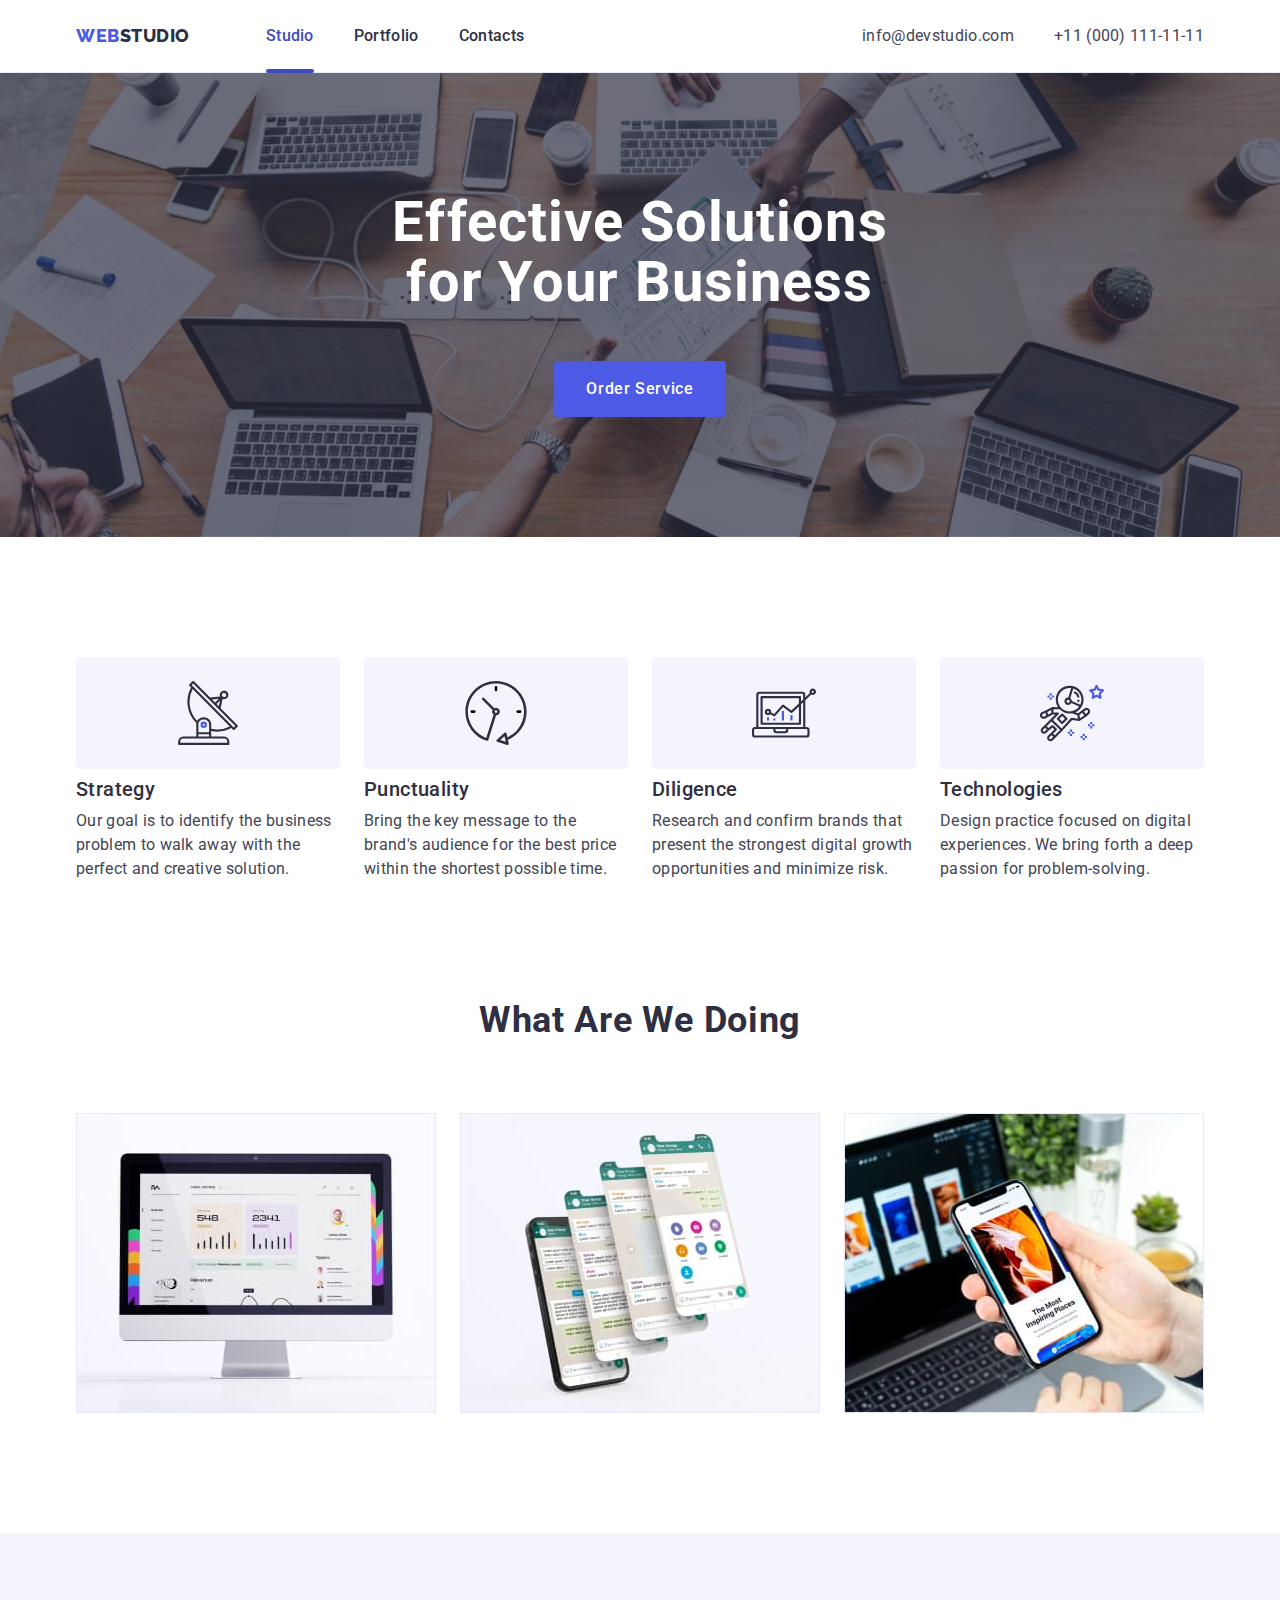
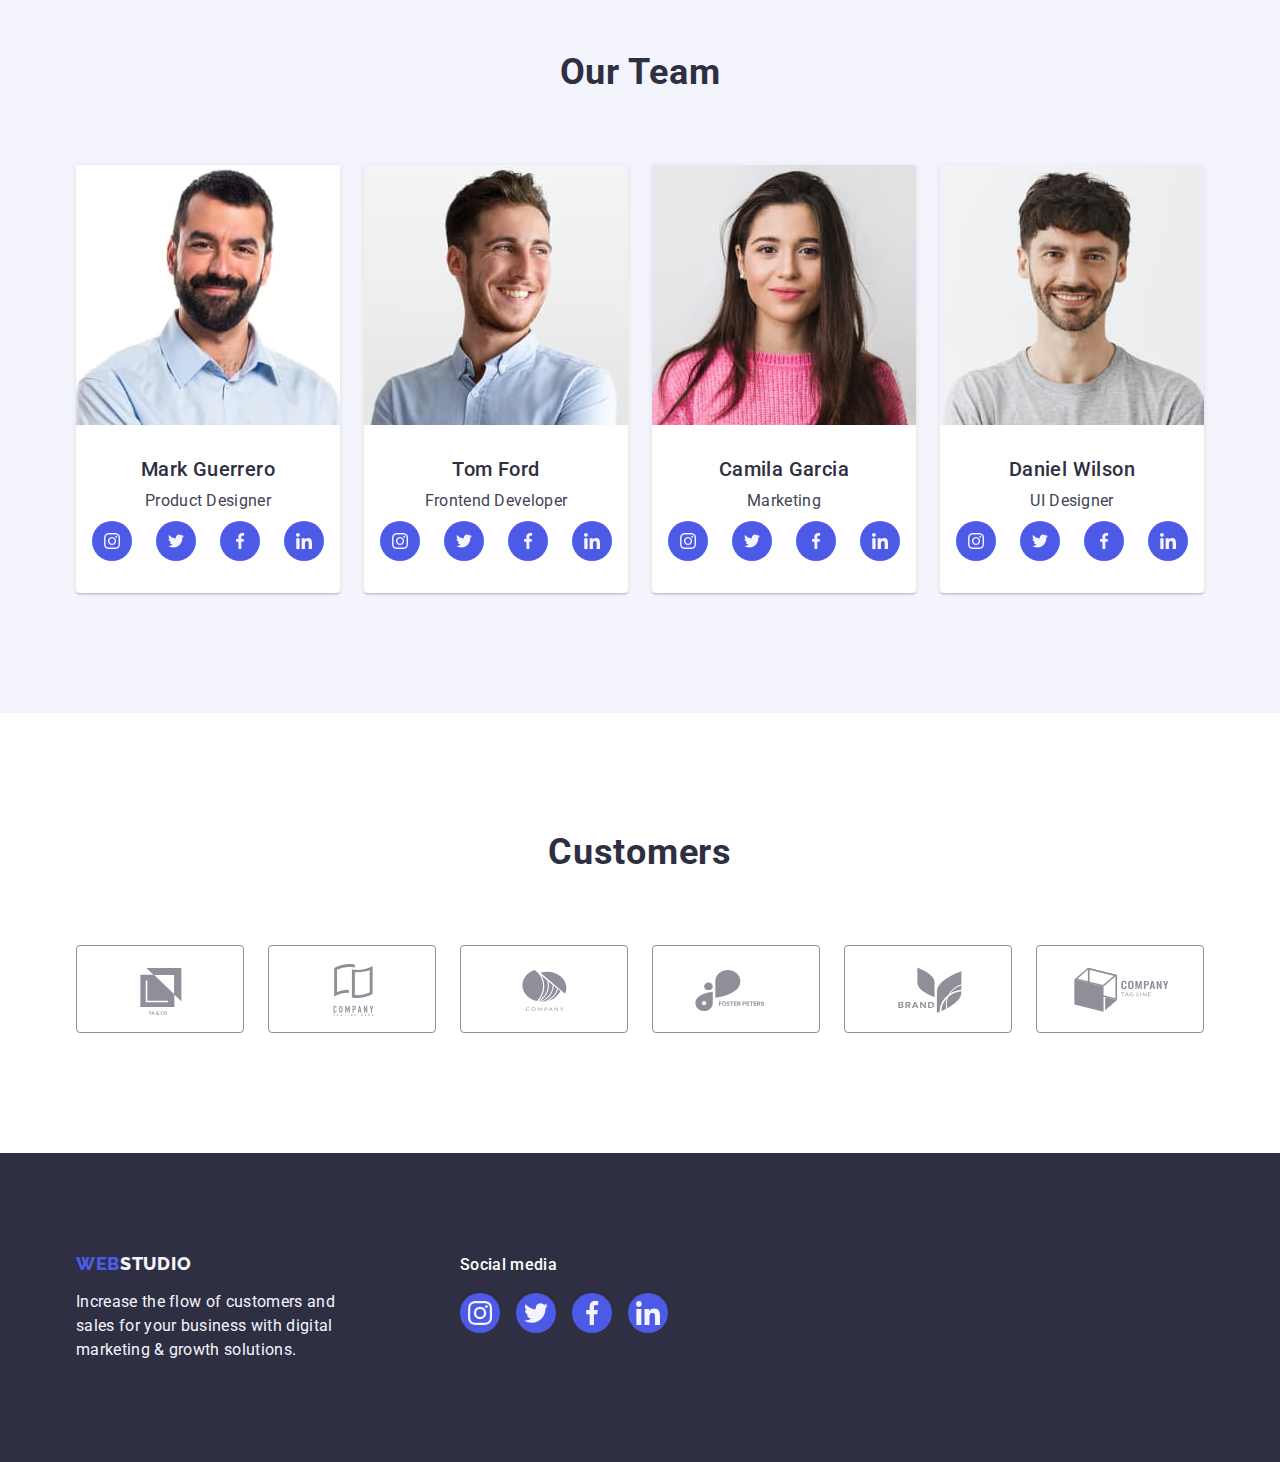
==== index.html @ ee344718 "added start files" ====
<!DOCTYPE html>
<html lang="en">
  <head>
    <meta charset="UTF-8" />
    <meta http-equiv="X-UA-Compatible" content="IE=edge" />
    <meta name="viewport" content="width=device-width, initial-scale=1.0" />
    <link rel="preconnect" href="https://fonts.googleapis.com" />
    <link rel="preconnect" href="https://fonts.gstatic.com" crossorigin />
    <link
      href="https://fonts.googleapis.com/css2?family=Raleway:wght@800&family=Roboto:wght@400;500;700;900&display=swap"
      rel="stylesheet"
    />
    <link
      href="https://cdnjs.cloudflare.com/ajax/libs/modern-normalize/2.0.0/modern-normalize.min.css"
      rel="stylesheet"
    />
    <link rel="stylesheet" href="./css/styles.css" />
    <title>Webstudio</title>
  </head>
  <body>
    <header class="header">
      <div class="container container-header">
        <nav class="navigation">
          <a
            href="./index.html"
            rel="noreferrer noopener nofollow"
            class="logo link"
            >Web<span class="logo-accent">Studio</span></a
          >
          <ul class="navigation-list list">
            <li>
              <a
                class="navigation-link link current"
                href="./index.html"
                target="_blank"
                rel="noreferrer noopener nofollow"
                >Studio</a
              >
            </li>
            <li>
              <a
                class="navigation-link link"
                href="./portfolio.html"
                target="_blank"
                rel="noreferrer noopener nofollow"
                >Portfolio</a
              >
            </li>
            <li>
              <a
                class="navigation-link link"
                href=""
                target="_blank"
                rel="noreferrer noopener nofollow"
                >Contacts</a
              >
            </li>
          </ul>
        </nav>
        <address class="contacts">
          <ul class="contact-list list">
            <li class="contact-item">
              <a class="link" href="mailto:info@devstudio.com"
                >info@devstudio.com</a
              >
            </li>
            <li class="contact-item">
              <a class="link" href="tel:+110001111111">+11 (000) 111-11-11</a>
            </li>
          </ul>
        </address>
      </div>
    </header>
    <main>
      <section class="hero section">
        <div class="container container-hero">
          <h1 class="hero-title">Effective Solutions for Your Business</h1>
          <button class="hero-button" type="button" data-modal-open>
            Order service
          </button>
        </div>
      </section>
      <section class="benefits section">
        <div class="container">
          <h2 class="visually-hidden">Our Benefits</h2>
          <ul class="section-list list">
            <li class="benefits-card">
              <div class="icon-wrapper">
                <svg class="benefits-icon" width="64" height="64">
                  <use href="./images/icons.svg#icon-antenna"></use>
                </svg>
              </div>
              <h3 class="card-title">Strategy</h3>
              <p class="card-text">
                Our goal is to identify the business problem to walk away with
                the perfect and creative solution.
              </p>
            </li>
            <li class="benefits-card">
              <div class="icon-wrapper">
                <svg class="benefits-icon" width="64" height="64">
                  <use href="./images/icons.svg#icon-clock"></use>
                </svg>
              </div>
              <h3 class="card-title">Punctuality</h3>
              <p class="card-text">
                Bring the key message to the brand's audience for the best price
                within the shortest possible time.
              </p>
            </li>
            <li class="benefits-card">
              <div class="icon-wrapper">
                <svg class="benefits-icon" width="64" height="64">
                  <use href="./images/icons.svg#icon-diagram"></use>
                </svg>
              </div>
              <h3 class="card-title">Diligence</h3>
              <p class="card-text">
                Research and confirm brands that present the strongest digital
                growth opportunities and minimize risk.
              </p>
            </li>
            <li class="benefits-card">
              <div class="icon-wrapper">
                <svg class="benefits-icon" width="64" height="64">
                  <use href="./images/icons.svg#icon-astronaut"></use>
                </svg>
              </div>
              <h3 class="card-title">Technologies</h3>
              <p class="card-text">
                Design practice focused on digital experiences. We bring forth a
                deep passion for problem-solving.
              </p>
            </li>
          </ul>
        </div>
      </section>
      <section class="service section">
        <div class="container">
          <h2 class="section-title">What are we doing</h2>
          <ul class="section-list">
            <li class="list-item">
              <img
                src="./images/desktop.jpg"
                alt="white computer display"
                width="360"
              />
            </li>
            <li class="list-item">
              <img src="./images/mobile.jpg" alt="mobile screens" width="360" />
            </li>
            <li class="list-item">
              <img
                src="./images/phone.jpg"
                alt="mobile and laptop screens"
                width="360"
              />
            </li>
          </ul>
        </div>
      </section>
      <section class="team section">
        <div class="container">
          <h2 class="section-title">Our Team</h2>
          <ul class="section-list list">
            <li class="team-card">
              <img
                src="./images/team-1.jpg"
                alt="smiling dark-haired man with a beard (photo)"
                width="264"
              />
              <div class="description-wrapper">
                <h3 class="card-title card-title-team">Mark Guerrero</h3>
                <p class="card-text">Product Designer</p>

                <ul class="social-link-list">
                  <li class="social-list-item">
                    <a class="social-link-item" href="#" aria-label="instagram">
                      <svg class="social-icon" width="16" height="16">
                        <use href="./images/icons.svg#icon-instagram"></use>
                      </svg>
                    </a>
                  </li>
                  <li class="social-list-item">
                    <a class="social-link-item" href="#" aria-label="twitter">
                      <svg class="social-icon" width="16" height="16">
                        <use href="./images/icons.svg#icon-twitter"></use>
                      </svg>
                    </a>
                  </li>
                  <li class="social-list-item">
                    <a class="social-link-item" href="#" aria-label="facebook">
                      <svg class="social-icon" width="16" height="16">
                        <use href="./images/icons.svg#icon-facebook"></use>
                      </svg>
                    </a>
                  </li>
                  <li class="social-list-item">
                    <a class="social-link-item" href="#" aria-label="linkedin">
                      <svg class="social-icon" width="16" height="16">
                        <use href="./images/icons.svg#icon-linkedin"></use>
                      </svg>
                    </a>
                  </li>
                </ul>
              </div>
            </li>
            <li class="team-card">
              <img
                src="./images/team-2.jpg"
                alt="smiling fair-haired young man with a beard (photo)"
                width="264"
              />
              <div class="description-wrapper">
                <h3 class="card-title card-title-team">Tom Ford</h3>
                <p class="card-text">Frontend Developer</p>

                <ul class="social-link-list">
                  <li class="social-list-item">
                    <a class="social-link-item" href="#" aria-label="instagram">
                      <svg class="social-icon" width="16" height="16">
                        <use href="./images/icons.svg#icon-instagram"></use>
                      </svg>
                    </a>
                  </li>
                  <li class="social-list-item">
                    <a class="social-link-item" href="#" aria-label="twitter">
                      <svg class="social-icon" width="16" height="16">
                        <use href="./images/icons.svg#icon-twitter"></use>
                      </svg>
                    </a>
                  </li>
                  <li class="social-list-item">
                    <a class="social-link-item" href="#" aria-label="facebook">
                      <svg class="social-icon" width="16" height="16">
                        <use href="./images/icons.svg#icon-facebook"></use>
                      </svg>
                    </a>
                  </li>
                  <li class="social-list-item">
                    <a class="social-link-item" href="#" aria-label="linkedin">
                      <svg class="social-icon" width="16" height="16">
                        <use href="./images/icons.svg#icon-linkedin"></use>
                      </svg>
                    </a>
                  </li>
                </ul>
              </div>
            </li>
            <li class="team-card">
              <img
                src="./images/team-3.jpg"
                alt="dark-haired young girl (photo)"
                width="264"
              />
              <div class="description-wrapper">
                <h3 class="card-title card-title-team">Camila Garcia</h3>
                <p class="card-text">Marketing</p>

                <ul class="social-link-list">
                  <li class="social-list-item">
                    <a class="social-link-item" href="#" aria-label="instagram">
                      <svg class="social-icon" width="16" height="16">
                        <use href="./images/icons.svg#icon-instagram"></use>
                      </svg>
                    </a>
                  </li>
                  <li class="social-list-item">
                    <a class="social-link-item" href="#" aria-label="twitter">
                      <svg class="social-icon" width="16" height="16">
                        <use href="./images/icons.svg#icon-twitter"></use>
                      </svg>
                    </a>
                  </li>
                  <li class="social-list-item">
                    <a class="social-link-item" href="#" aria-label="facebook">
                      <svg class="social-icon" width="16" height="16">
                        <use href="./images/icons.svg#icon-facebook"></use>
                      </svg>
                    </a>
                  </li>
                  <li class="social-list-item">
                    <a class="social-link-item" href="#" aria-label="linkedin">
                      <svg class="social-icon" width="16" height="16">
                        <use href="./images/icons.svg#icon-linkedin"></use>
                      </svg>
                    </a>
                  </li>
                </ul>
              </div>
            </li>
            <li class="team-card">
              <img
                src="./images/team-4.jpg"
                alt="smiling dark-haired man with a beard (photo)"
                width="264"
              />
              <div class="description-wrapper">
                <h3 class="card-title card-title-team">Daniel Wilson</h3>
                <p class="card-text">UI Designer</p>

                <ul class="social-link-list">
                  <li class="social-list-item">
                    <a class="social-link-item" href="#" aria-label="instagram">
                      <svg class="social-icon" width="16" height="16">
                        <use href="./images/icons.svg#icon-instagram"></use>
                      </svg>
                    </a>
                  </li>
                  <li class="social-list-item">
                    <a class="social-link-item" href="#" aria-label="twitter">
                      <svg class="social-icon" width="16" height="16">
                        <use href="./images/icons.svg#icon-twitter"></use>
                      </svg>
                    </a>
                  </li>
                  <li class="social-list-item">
                    <a class="social-link-item" href="#" aria-label="facebook">
                      <svg class="social-icon" width="16" height="16">
                        <use href="./images/icons.svg#icon-facebook"></use>
                      </svg>
                    </a>
                  </li>
                  <li class="social-list-item">
                    <a class="social-link-item" href="#" aria-label="linkedin">
                      <svg class="social-icon" width="16" height="16">
                        <use href="./images/icons.svg#icon-linkedin"></use>
                      </svg>
                    </a>
                  </li>
                </ul>
              </div>
            </li>
          </ul>
        </div>
      </section>
      <section class="clients section">
        <div class="container">
          <h2 class="section-title">Customers</h2>
          <ul class="section-list">
            <li class="client-list-item">
              <a class="client-link-item" href="#" aria-label="">
                <svg class="client-icon" width="104" height="56">
                  <use href="./images/icons.svg#icon-client-1"></use>
                </svg>
              </a>
            </li>
            <li class="client-list-item">
              <a class="client-link-item" href="#" aria-label="">
                <svg class="client-icon" width="104" height="56">
                  <use href="./images/icons.svg#icon-client-2"></use>
                </svg>
              </a>
            </li>
            <li class="client-list-item">
              <a class="client-link-item" href="#" aria-label="">
                <svg class="client-icon" width="104" height="56">
                  <use href="./images/icons.svg#icon-client-3"></use>
                </svg>
              </a>
            </li>
            <li class="client-list-item">
              <a class="client-link-item" href="#" aria-label="">
                <svg class="client-icon" width="104" height="56">
                  <use href="./images/icons.svg#icon-client-4"></use>
                </svg>
              </a>
            </li>
            <li class="client-list-item">
              <a class="client-link-item" href="#" aria-label="">
                <svg class="client-icon" width="104" height="56">
                  <use href="./images/icons.svg#icon-client-5"></use>
                </svg>
              </a>
            </li>
            <li class="client-list-item">
              <a class="client-link-item" href="#" aria-label="">
                <svg class="client-icon" width="104" height="56">
                  <use href="./images/icons.svg#icon-client-6"></use>
                </svg>
              </a>
            </li>
          </ul>
        </div>
      </section>
    </main>
    <footer class="footer">
      <div class="container container-footer">
        <div class="content-wrapper">
          <a
            href="./index.html"
            rel="noreferrer noopener nofollow"
            class="logo-footer link"
            >Web<span class="logo-invert">Studio</span></a
          >
          <p class="footer-text">
            Increase the flow of customers and sales for your business with
            digital marketing & growth solutions.
          </p>
        </div>
        <div class="socials-wrapper">
          <p class="socials-title">Social media</p>
          <ul class="social-link-list social-list-footer">
            <li class="social-list-item">
              <a class="social-link-item" href="#" aria-label="instagram">
                <svg class="social-icon" width="24" height="24">
                  <use href="./images/icons.svg#icon-instagram"></use>
                </svg>
              </a>
            </li>
            <li class="social-list-item">
              <a class="social-link-item" href="#" aria-label="twitter">
                <svg class="social-icon" width="24" height="24">
                  <use href="./images/icons.svg#icon-twitter"></use>
                </svg>
              </a>
            </li>
            <li class="social-list-item">
              <a class="social-link-item" href="#" aria-label="facebook">
                <svg class="social-icon" width="24" height="24">
                  <use href="./images/icons.svg#icon-facebook"></use>
                </svg>
              </a>
            </li>
            <li class="social-list-item">
              <a class="social-link-item" href="#" aria-label="linkedin">
                <svg class="social-icon" width="24" height="24">
                  <use href="./images/icons.svg#icon-linkedin"></use>
                </svg>
              </a>
            </li>
          </ul>
        </div>
      </div>
    </footer>
    <div class="backdrop is-hidden" data-modal>
      <div class="modal">
        <button class="modal-button" type="button" data-modal-close>
          <svg class="modal-button-icon" width="8" height="8">
            <use href="./images/icons.svg#icon-close"></use>
          </svg>
        </button>
      </div>
    </div>
    <script src="./js/modal.js"></script>
  </body>
</html>
---- css/styles.css ----
:root {
  --primary-brand: #4d5ae5;
  --hover-brand: #404bbf;
  --dark: #2e2f42;
  --semi-dark: #434455;
  --light: #f4f4fd;
  --main-light: #ffffff;
  --accent: #e7e9fc;
  --font-primary: "Roboto", sans-serif;
  --font-logo: "Raleway", sans-serif;
  --text-regular: 400;
  --text-medium: 500;
  --text-bold: 700;
  --text-extrabold: 800;
  --text-black: 900;
  --title: 56px;
  --subtitle: 36px;
  --subsection-title: 20px;
  --text: 16px;
  --logo: 18px;
  /* --medium-text: 14px;
  --small-text: 12px; */
}
body {
  background-color: var(--main-light);
  color: var(--semi-dark);
  font-family: var(--font-primary);
  font-weight: var(--text-regular);
  font-size: var(--text);
  letter-spacing: 0.03em;
  line-height: 1.5;
}
h1,
h2,
h3,
h4,
h5,
h6 {
  margin: 0;
  padding: 0;
}
p {
  margin: 0;
  padding: 0;
}
ul {
  margin: 0;
  padding: 0;
  list-style-type: none;
}
img {
  display: block;
}
a,
.link {
  text-decoration: none;
  color: var(--semi-dark);
}
.visually-hidden {
  position: absolute;
  width: 1px;
  height: 1px;
  margin: -1px;
  border: 0;
  padding: 0;
  white-space: nowrap;
  clip-path: inset(100%);
  clip: rect(0 0 0 0);
  overflow: hidden;
}
.list {
  list-style-type: none;
}
.container {
  max-width: 1158px;
  padding: 0 15px;
  margin: 0 auto;
}
.header {
  border-bottom: 1px solid var(--accent);
  box-shadow: 0px 1px 6px 0px rgba(46, 47, 66, 0.08),
    0px 1px 1px 0px rgba(46, 47, 66, 0.16),
    0px 2px 1px 0px rgba(46, 47, 66, 0.08);
}
.container-header {
  display: flex;
  justify-content: space-between;
  align-items: center;
}
.navigation {
  display: flex;
  align-items: center;
}
.logo {
  margin-right: 76px;
  color: var(--primary-brand);
  font-family: var(--font-logo);
  font-weight: var(--text-extrabold);
  font-size: var(--logo);
  letter-spacing: 0.03em;
  line-height: 1.17;
  text-transform: uppercase;
}
.logo-accent {
  color: var(--dark);
}
.navigation-list {
  display: flex;
  gap: 40px;
}
.navigation-link {
  display: block;
  padding: 24px 0;
  color: var(--dark);
  font-weight: var(--text-medium);
  letter-spacing: 0.02em;
  transition: color 250ms cubic-bezier(0.4, 0, 0.2, 1);
}
.navigation-link:hover,
.navigation-link:focus {
  color: var(--hover-brand);
}
.current {
  position: relative;
  color: var(--hover-brand);
}
.current::after {
  position: absolute;
  left: 0;
  bottom: -1px;
  content: "";
  width: 100%;
  height: 4px;
  border-radius: 2px;
  background-color: var(--hover-brand);
}
.contacts {
  font-style: normal;
}
.contact-list {
  display: flex;
  gap: 40px;
}
.contact-item > a {
  transition: color 250ms cubic-bezier(0.4, 0, 0.2, 1);
  letter-spacing: 0.02em;
}
.contact-item > a:hover,
.contact-item > a:focus {
  color: var(--hover-brand);
}
.hero {
  max-width: 1440px;
  padding: 188px 0;
  margin: 0 auto;
  background-color: var(--dark);
  background-image: linear-gradient(
      rgba(46, 47, 66, 0.7),
      rgba(46, 47, 66, 0.7)
    ),
    url(../images/hero.jpg);
  background-repeat: no-repeat;
  background-position: center;
  background-size: cover;
  color: var(--main-light);
}
.container-hero {
  text-align: center;
}
.hero-title {
  max-width: 496px;
  margin: 0 auto 48px;
  font-size: var(--title);
  line-height: 1.07;
  text-align: center;
  letter-spacing: 0.02em;
}
.hero-button {
  display: block;
  margin: 0 auto;
  min-width: 169px;
  padding: 16px 32px;
  background-color: var(--primary-brand);
  border: none;
  border-radius: 4px;
  color: var(--main-light);
  font-family: var(--font-primary);
  font-weight: var(--text-medium);
  font-size: var(--text);
  line-height: 1.5;
  letter-spacing: 0.04em;
  text-transform: capitalize;
  cursor: pointer;
  transition: background-color 250ms cubic-bezier(0.4, 0, 0.2, 1);
}
.hero-button:hover,
.hero-button:focus {
  background-color: var(--hover-brand);
}
.section {
  padding: 120px 0;
}
.section-list {
  display: flex;
  gap: 24px;
}
.benefits-card {
  flex-basis: calc((100% - 72px) / 4);
}
.icon-wrapper {
  display: flex;
  justify-content: center;
  align-items: center;
  height: 112px;
  background-color: var(--light);
  border-radius: 4px;
  margin-bottom: 8px;
}
.card-title {
  margin-bottom: 8px;
  color: var(--dark);
  font-weight: var(--text-medium);
  font-size: var(--subsection-title);
  line-height: 1.2;
  letter-spacing: 0.02em;
}
.card-text {
  letter-spacing: 0.02em;
}
.section-title {
  margin-bottom: 72px;
  color: var(--dark);
  font-size: var(--subtitle);
  line-height: 1.11;
  letter-spacing: 0.02em;
  text-align: center;
  text-transform: capitalize;
}
.service {
  padding: 0 0 120px 0;
}
.team {
  padding: 120px 0;
  background-color: var(--light);
}
.team-card {
  background-color: var(--main-light);
  box-shadow: 0px 2px 1px 0px rgba(46, 47, 66, 0.08),
    0px 1px 1px 0px rgba(46, 47, 66, 0.16),
    0px 1px 6px 0px rgba(46, 47, 66, 0.08);
  border-radius: 0px 0px 4px 4px;
}
.description-wrapper {
  display: flex;
  flex-direction: column;
  gap: 8px;
  padding: 32px 0;
  text-align: center;
}
.card-title-team {
  margin-bottom: 0;
}
.social-link-list {
  display: flex;
  justify-content: center;
  gap: 24px;
}
.social-link-item {
  display: flex;
  justify-content: center;
  align-items: center;
  width: 40px;
  height: 40px;
  border-radius: 50%;
  color: var(--light);
  background-color: var(--primary-brand);
  transition: background-color 250ms cubic-bezier(0.4, 0, 0.2, 1);
}
.social-link-item:hover,
.social-link-item:focus {
  background-color: var(--hover-brand);
}
.footer .social-link-item:hover,
footer .social-link-item:focus {
  background-color: #31d0aa;
}
.social-icon {
  fill: currentColor;
}
.client-link-item {
  display: flex;
  justify-content: center;
  align-items: center;
  width: 168px;
  height: 88px;
  border-radius: 4px;
  border: 1px solid #8e8f99;
  color: #8e8f99;
  transition: border-color 250ms cubic-bezier(0.4, 0, 0.2, 1),
    color 250ms cubic-bezier(0.4, 0, 0.2, 1);
}
.client-link-item:hover,
.client-link-item:focus {
  border-color: var(--hover-brand);
  color: var(--hover-brand);
}
.client-icon {
  fill: currentColor;
}
.footer {
  display: flex;
  padding: 100px 0;
  background-color: var(--dark);
  color: var(--main-light);
}
.container-footer {
  display: flex;
  align-items: baseline;
  width: 1158px;
}
.content-wrapper {
  margin-right: 120px;
}
.logo-footer {
  display: inline-block;
  margin-bottom: 16px;
  color: var(--primary-brand);
  font-family: var(--font-logo);
  font-weight: var(--text-extrabold);
  font-size: var(--logo);
  letter-spacing: 0.03em;
  line-height: 1.17;
  text-transform: uppercase;
}
.logo-invert {
  color: var(--light);
  font-family: var(--font-logo);
  font-size: var(--logo);
  letter-spacing: 0.05em;
  line-height: 1.17;
  text-transform: uppercase;
}
.footer-text {
  width: 264px;
  color: var(--light);
  letter-spacing: 0.02em;
}
.socials-title {
  margin-bottom: 16px;
  color: var(--main-light);
  font-weight: var(--text-medium);
  font-size: var(--text);
  line-height: 1.5;
  letter-spacing: 0.02em;
}
.social-list-footer {
  gap: 16px;
}
.portfolio {
  padding: 96px 0 120px;
}
.filter-list {
  justify-content: center;
  margin-bottom: 72px;
}
.filter-button {
  padding: 12px 24px;
  border: 1px solid var(--accent);
  border-radius: 4px;
  background-color: var(--light);
  color: var(--primary-brand);
  font-family: var(--font-primary);
  font-weight: var(--text-medium);
  font-size: var(--text);
  letter-spacing: 0.04em;
  line-height: 1.5;
  text-transform: capitalize;
  cursor: pointer;
  transition: color 250ms cubic-bezier(0.4, 0, 0.2, 1),
    background-color 250ms cubic-bezier(0.4, 0, 0.2, 1),
    border-color 250ms cubic-bezier(0.4, 0, 0.2, 1),
    box-shadow 250ms cubic-bezier(0.4, 0, 0.2, 1);
}
.filter-button:hover,
.filter-button:focus,
.filter-button:active {
  border: 1px solid transparent;
  background-color: var(--hover-brand);
  box-shadow: 0px 2px 2px 0px rgba(0, 0, 0, 0.12),
    0px 2px 1px 0px rgba(0, 0, 0, 0.08), 0px 3px 1px 0px rgba(0, 0, 0, 0.1);
  color: var(--main-light);
}
.gallery-list {
  flex-wrap: wrap;
  row-gap: 48px;
}
.image-wrapper {
  position: relative;
  overflow: hidden;
}
.portfolio-overlay {
  position: absolute;
  top: 0;
  left: 0;
  width: 100%;
  height: 100%;
  padding: 40px 32px;
  background-color: var(--primary-brand);
  color: var(--light);
  font-size: var(--text);
  line-height: 1.5;
  letter-spacing: 0.02em;
  transform: translateY(100%);
  transition: transform 250ms cubic-bezier(0.4, 0, 0.2, 1);
}
.description-wrapper-portfolio {
  padding: 32px 16px;
  text-align: start;
  border: 1px solid var(--accent);
  border-top: none;
}
.card-link {
  display: block;
  transition: box-shadow 250ms cubic-bezier(0.4, 0, 0.2, 1);
}
.card-link:hover,
.card-link:focus,
.card-link:active {
  box-shadow: 0px 2px 1px 0px rgba(46, 47, 66, 0.08),
    0px 1px 1px 0px rgba(46, 47, 66, 0.16),
    0px 1px 6px 0px rgba(46, 47, 66, 0.08);
}
.card-link:hover .portfolio-overlay {
  transform: translateY(0%);
}
.card-link:focus .portfolio-overlay {
  transform: translateY(0%);
}
.backdrop {
  position: fixed;
  top: 0;
  left: 0;
  width: 100%;
  height: 100%;
  background: rgba(46, 47, 66, 0.4);
  opacity: 1;
  transition: opacity 250ms cubic-bezier(0.4, 0, 0.2, 1),
    visibility 250ms cubic-bezier(0.4, 0, 0.2, 1);
}
.is-hidden {
  visibility: hidden;
  opacity: 0;
  pointer-events: none;
}
.backdrop.is-hidden .modal {
  transform: translate(-50%, -50%) scale(0.8);
}
.modal {
  position: absolute;
  top: 50%;
  left: 50%;
  transform: translate(-50%, -50%) scale(1);
  width: 408px;
  min-height: 584px;
  background-color: #fcfcfc;
  box-shadow: 0px 2px 1px 0px rgba(0, 0, 0, 0.2),
    0px 1px 3px 0px rgba(0, 0, 0, 0.12), 0px 1px 1px 0px rgba(0, 0, 0, 0.14);
  border-radius: 4px;
  transition: transform 250ms cubic-bezier(0.4, 0, 0.2, 1);
}
.modal-button {
  display: flex;
  justify-content: center;
  align-items: center;
  position: absolute;
  top: 24px;
  right: 24px;
  width: 24px;
  height: 24px;
  padding: 0;
  color: var(--dark);
  background-color: var(--accent);
  border: 1px solid rgba(0, 0, 0, 0.1);
  border-radius: 50%;
  cursor: pointer;
  transition: background-color 250ms cubic-bezier(0.4, 0, 0.2, 1),
    border 250ms cubic-bezier(0.4, 0, 0.2, 1);
}
.modal-button:hover,
.modal-button:focus {
  background-color: var(--hover-brand);
  border: none;
}
.modal-button:hover .modal-button-icon,
.modal-button:focus .modal-button-icon {
  fill: var(--main-light);
}
.modal-button-icon {
  width: 8px;
  height: 8px;
  fill: currentColor;
  transition: fill 250ms cubic-bezier(0.4, 0, 0.2, 1);
}
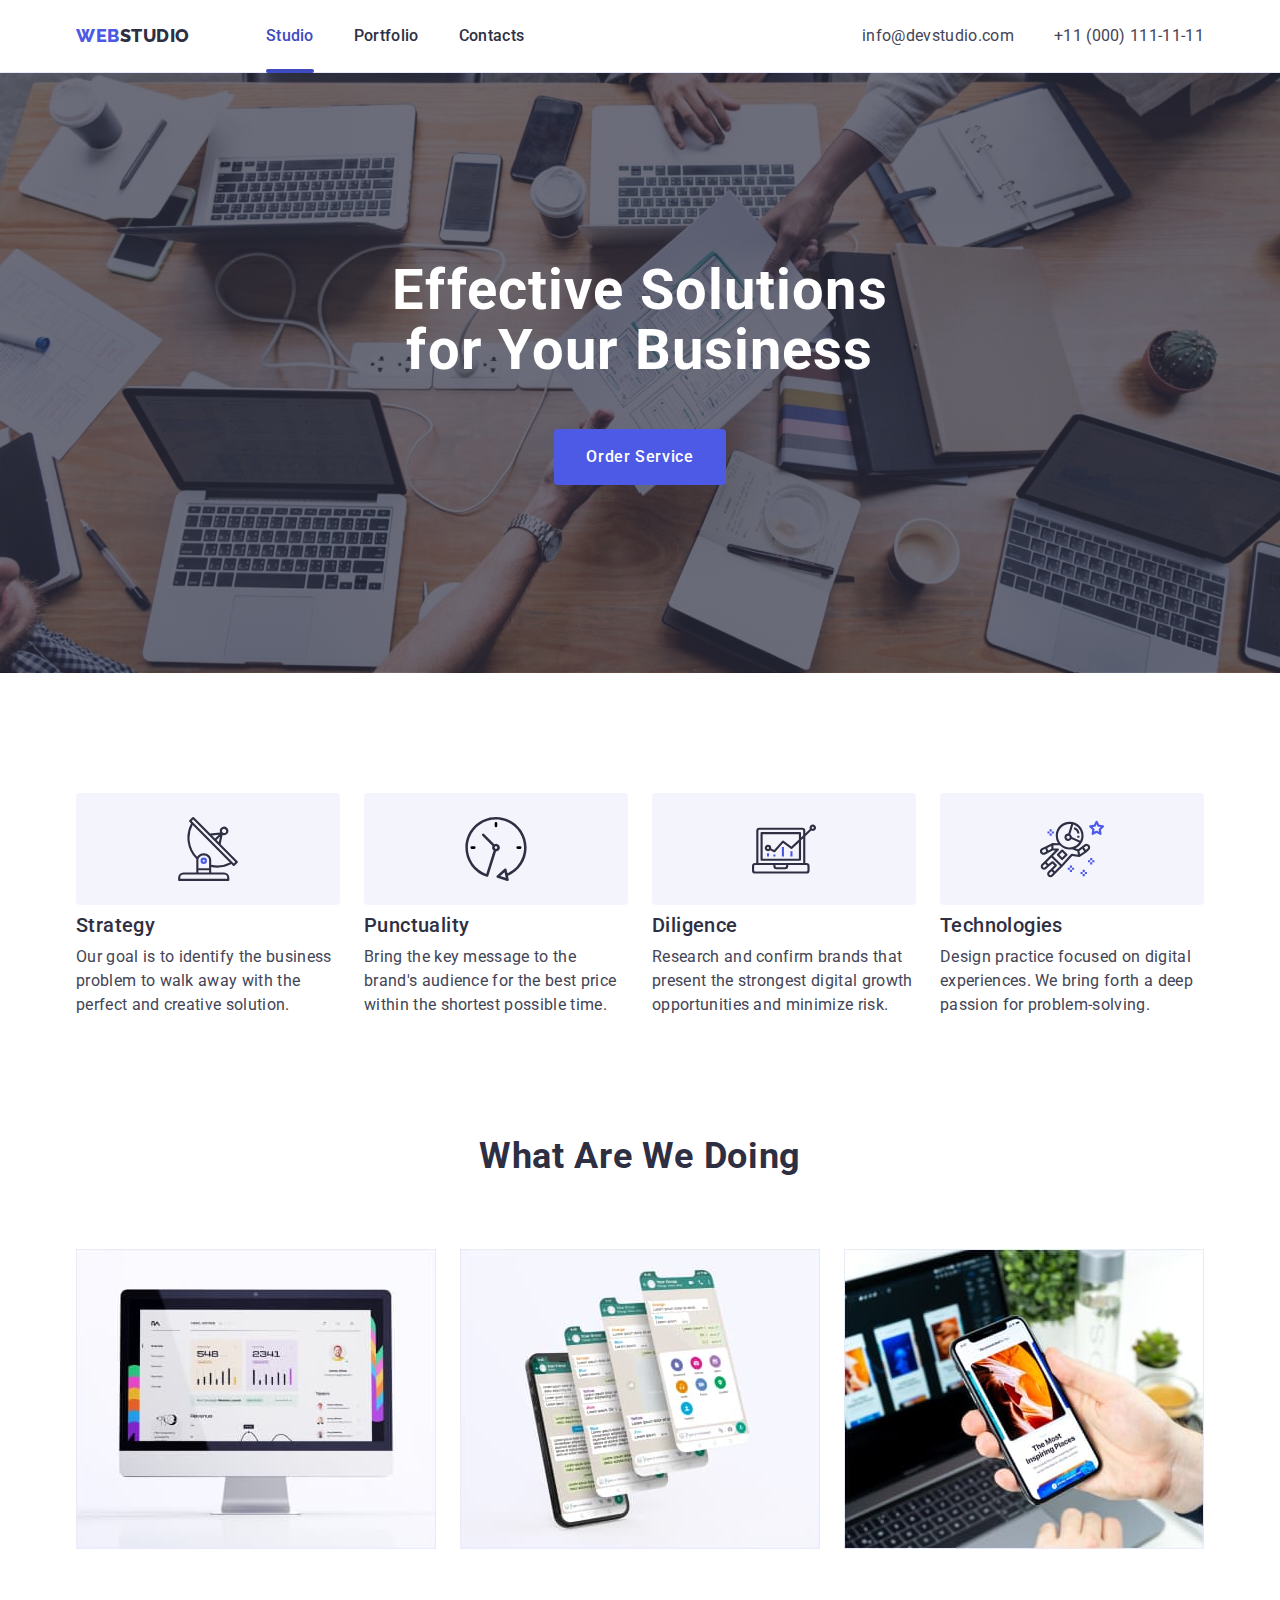
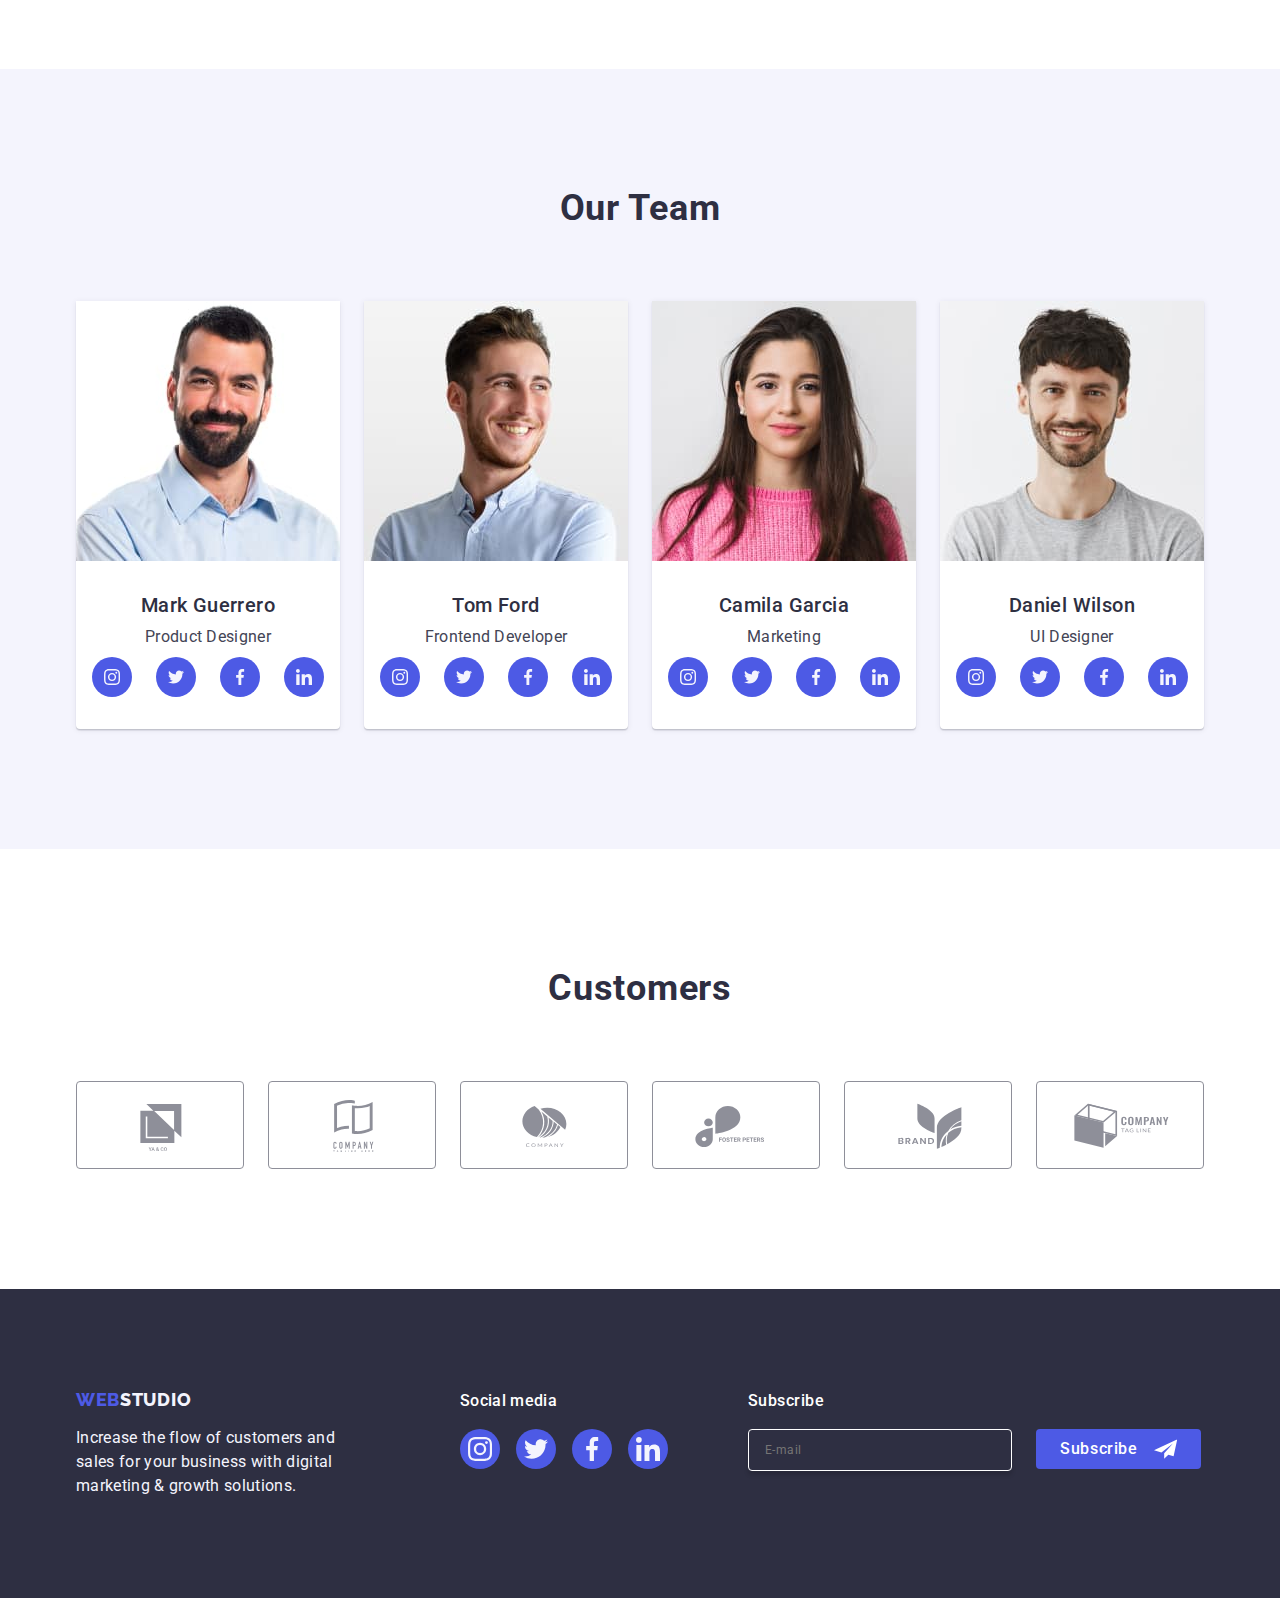
==== commit 7c832caa: "finished" ====
--- a/index.html
+++ b/index.html
@@ -431,6 +431,25 @@
             </li>
           </ul>
         </div>
+        <div class="footer-form-wrapper">
+          <p class="form-heading">Subscribe</p>
+          <form class="subscribe-form">
+            <label>
+              <input
+                class="subscribe-input"
+                type="email"
+                name="subscribe-mail"
+                placeholder="E-mail"
+              />
+            </label>
+            <button class="subscribe-button" type="submit">
+              Subscribe
+              <svg class="subscribe-button-icon" width="24" height="24">
+                <use href="./images/icons.svg#icon-plane"></use>
+              </svg>
+            </button>
+          </form>
+        </div>
       </div>
     </footer>
     <div class="backdrop is-hidden" data-modal>
@@ -440,6 +459,58 @@
             <use href="./images/icons.svg#icon-close"></use>
           </svg>
         </button>
+        <p class="modal-form-heading">
+          Leave your contacts and we will call you back
+        </p>
+        <form>
+          <label class="form-label" for="name">Name</label>
+          <div class="input-wrapper">
+            <input
+              class="form-input"
+              type="text"
+              name="name"
+              id="name"
+              autofocus
+            />
+            <svg class="form-icon" width="18" height="18">
+              <use href="./images/icons.svg#icon-person"></use>
+            </svg>
+          </div>
+          <label class="form-label" for="tel">Phone</label>
+          <div class="input-wrapper">
+            <input class="form-input" type="tel" name="tel" id="tel" />
+            <svg class="form-icon" width="18" height="18">
+              <use href="./images/icons.svg#icon-phone"></use>
+            </svg>
+          </div>
+          <label class="form-label" for="mail">Email</label>
+          <div class="input-wrapper">
+            <input class="form-input" type="email" name="mail" id="mail" />
+            <svg class="form-icon" width="18" height="18">
+              <use href="./images/icons.svg#icon-email"></use>
+            </svg>
+          </div>
+          <label class="form-label" for="comment">Comment</label>
+          <textarea
+            class="comment-field"
+            name="comment"
+            id="comment"
+            placeholder="Text input"
+          ></textarea>
+          <label class="agreement">
+            <input
+              class="checkbox"
+              type="checkbox"
+              name="agreement"
+            />
+            <svg class="checkbox-icon" width="16" height="16">
+              <use href="./images/icons.svg#icon-checkmark"></use>
+            </svg>            
+            I accept the terms and conditions of the&nbsp;
+            <a class="conditions-link" href=""> Privacy Policy</a>
+          </label>
+          <button class="form-button" type="submit">Send</button>
+        </form>
       </div>
     </div>
     <script src="./js/modal.js"></script>
--- a/css/styles.css
+++ b/css/styles.css
@@ -18,8 +18,8 @@
   --subsection-title: 20px;
   --text: 16px;
   --logo: 18px;
-  /* --medium-text: 14px;
-  --small-text: 12px; */
+  --medium-text: 14px;
+  --small-text: 12px;
 }
 body {
   background-color: var(--main-light);
@@ -148,6 +148,9 @@
 .contact-item > a:hover,
 .contact-item > a:focus {
   color: var(--hover-brand);
+}
+.section {
+  padding: 120px 0;
 }
 .hero {
   max-width: 1440px;
@@ -197,9 +200,6 @@
 .hero-button:focus {
   background-color: var(--hover-brand);
 }
-.section {
-  padding: 120px 0;
-}
 .section-list {
   display: flex;
   gap: 24px;
@@ -345,6 +345,9 @@
   color: var(--light);
   letter-spacing: 0.02em;
 }
+.socials-wrapper {
+  margin-right: 80px;
+}
 .socials-title {
   margin-bottom: 16px;
   color: var(--main-light);
@@ -355,6 +358,55 @@
 }
 .social-list-footer {
   gap: 16px;
+}
+.form-heading {
+  margin-bottom: 16px;
+  color: var(--main-light);
+  font-weight: var(--text-medium);
+  line-height: 1.5;
+}
+.subscribe-form {
+  display: flex;
+  align-items: baseline;
+  gap: 24px;
+}
+.subscribe-input {
+  padding: 8px 16px;
+  width: 264px;
+  border-radius: 4px;
+  border: 1px solid var(--main-light);
+  box-shadow: 0px 4px 4px 0px rgba(0, 0, 0, 0.15);
+  background-color: transparent;
+  color: var(--main-light);
+  font-size: var(--small-text);
+  line-height: 2;
+  letter-spacing: 0.48px;
+}
+.subscribe-button {
+  display: inline-flex;
+  justify-content: center;
+  align-items: center;
+  gap: 16px;
+  width: 165px;
+  padding: 8px 24px;
+  background-color: var(--primary-brand);
+  color: var(--main-light);
+  border: none;
+  border-radius: 4px;
+  font-weight: var(--text-medium);
+  font-size: var(--text);
+  line-height: 1.5;
+  letter-spacing: 0.64px;
+  transition: background-color 250ms cubic-bezier(0.4, 0, 0.2, 1);
+  cursor: pointer;
+}
+.subscribe-button:hover,
+.subscribe-button:focus,
+.subscribe-button:active {
+  background-color: var(--hover-brand);
+}
+.subscribe-button-icon {
+  fill: currentColor;
 }
 .portfolio {
   padding: 96px 0 120px;
@@ -462,6 +514,7 @@
   transform: translate(-50%, -50%) scale(1);
   width: 408px;
   min-height: 584px;
+  padding: 72px 24px 0 24px;
   background-color: #fcfcfc;
   box-shadow: 0px 2px 1px 0px rgba(0, 0, 0, 0.2),
     0px 1px 3px 0px rgba(0, 0, 0, 0.12), 0px 1px 1px 0px rgba(0, 0, 0, 0.14);
@@ -501,3 +554,123 @@
   fill: currentColor;
   transition: fill 250ms cubic-bezier(0.4, 0, 0.2, 1);
 }
+.modal-form-heading {
+  margin-bottom: 16px;
+  text-align: center;
+  color: var(--dark);
+  font-weight: var(--text-medium);  
+  line-height: 1.5;
+}
+.form-label {
+  display: block;
+  margin-bottom: 4px;
+  color: #8E8F99;
+  font-size: var(--small-text);
+  line-height: 1.17;
+  letter-spacing: 0.48px;
+}
+.input-wrapper {
+  position: relative;
+  margin-bottom: 8px;  
+}
+.form-input {
+  width: 100%;
+  height: 40px;
+  border: 1px solid rgba(46, 47, 66, 0.40);
+  border-radius: 4px;
+  padding: 11px 16px 11px 38px;
+  outline: none;
+  cursor: pointer;
+  transition: border-color 250ms cubic-bezier(0.4, 0, 0.2, 1);
+}
+.form-input:hover,
+.form-input:focus {
+  border-color: var(--primary-brand);
+}
+.form-input:hover + .form-icon {
+  fill: var(--primary-brand);
+}
+.form-input:focus + .form-icon {
+  fill: var(--primary-brand);
+}
+.form-icon {
+  position: absolute;
+  top: 50%;
+  left: 16px;
+  fill: currentColor;
+  transform: translateY(-50%);
+  transition: fill 250ms cubic-bezier(0.4, 0, 0.2, 1);
+}
+.comment-field {
+  width: 100%;
+  height: 120px;
+  resize: none;
+  margin-bottom: 16px;
+  padding: 8px 16px;
+  border: 1px solid rgba(46, 47, 66, 0.40);
+  border-radius: 4px;
+  outline: none;
+  cursor: pointer;
+  font-size: var(--small-text);
+  line-height: 1.17;
+  letter-spacing: 0.48px;
+  transition: border-color 250ms cubic-bezier(0.4, 0, 0.2, 1);
+}
+.comment-field:hover,
+.comment-field:focus {
+  border-color: var(--primary-brand);
+}
+.agreement {
+  display: flex;
+  margin-bottom: 24px;  
+  align-items: center;
+  color: #8E8F99;
+  font-size: var(--small-text);
+  line-height: 1.17;
+}
+.checkbox {
+  position: absolute;
+  appearance: none;
+}
+.checkbox-icon {
+  fill: transparent;
+  cursor: pointer;
+  padding: 2px;
+  border-radius: 2px;
+  border: 1px solid rgba(46, 47, 66, 0.40);
+  margin-right: 8px;
+}
+.conditions-link {
+  display: block;
+  color: var(--primary-brand);
+  letter-spacing: 0.48px;
+  text-decoration: underline;
+}
+.checkbox:checked + .checkbox-icon {
+  fill: var(--main-light);
+  background-color: var(--primary-brand);
+  border: none;
+}
+.form-button {
+  display: block;
+  margin: 0 auto;
+  padding: 16px 32px;
+  min-width: 169px;
+  background-color: var(--primary-brand);
+  color: var(--main-light);
+  border: none;
+  border-radius: 4px;
+  box-shadow: 0px 4px 4px 0px rgba(0, 0, 0, 0.15);
+  font-family: inherit;
+  font-weight: var(--text-medium);
+  font-size: var(--text);
+  line-height: 1.5;
+  letter-spacing: 0.64px;
+  cursor: pointer;
+  transition: background-color 250ms cubic-bezier(0.4, 0, 0.2, 1);
+}
+.form-button:hover,
+.form-button:focus,
+.form-button:active {
+  background-color: var(--hover-brand);
+}
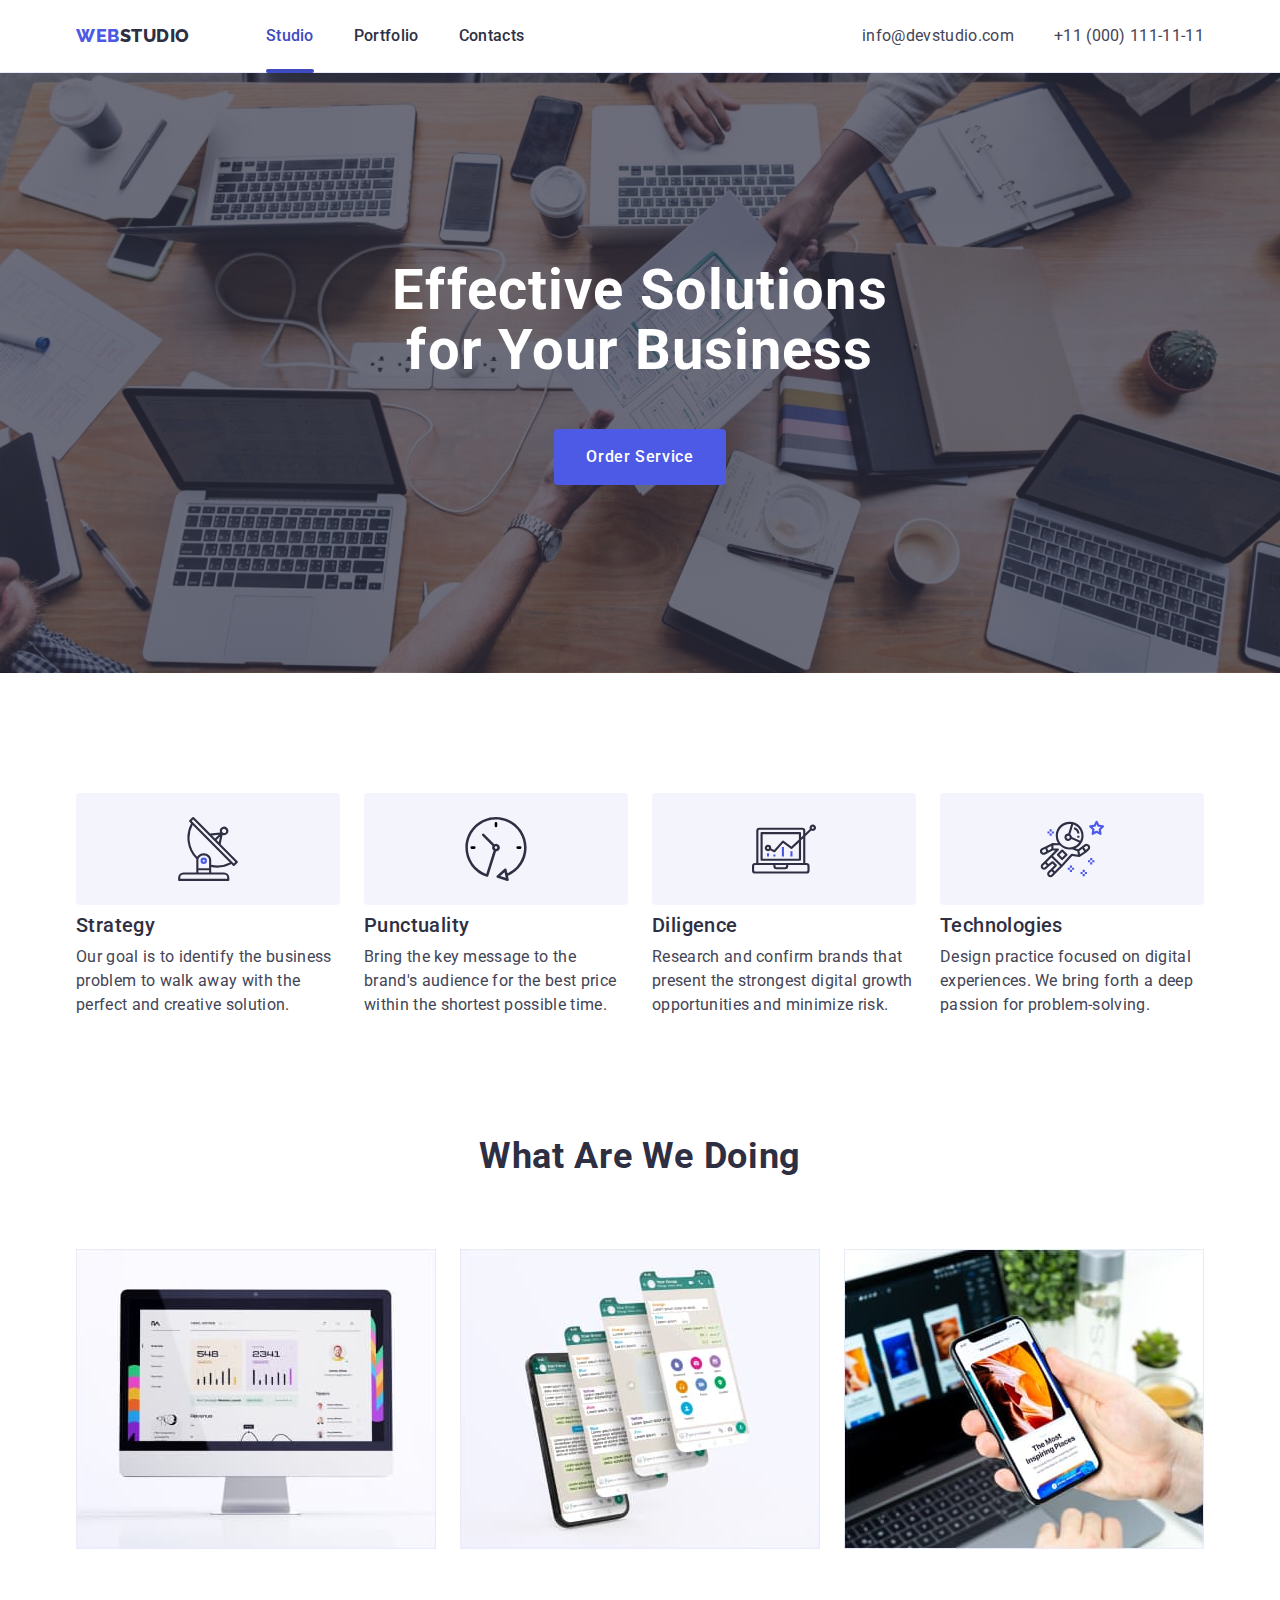
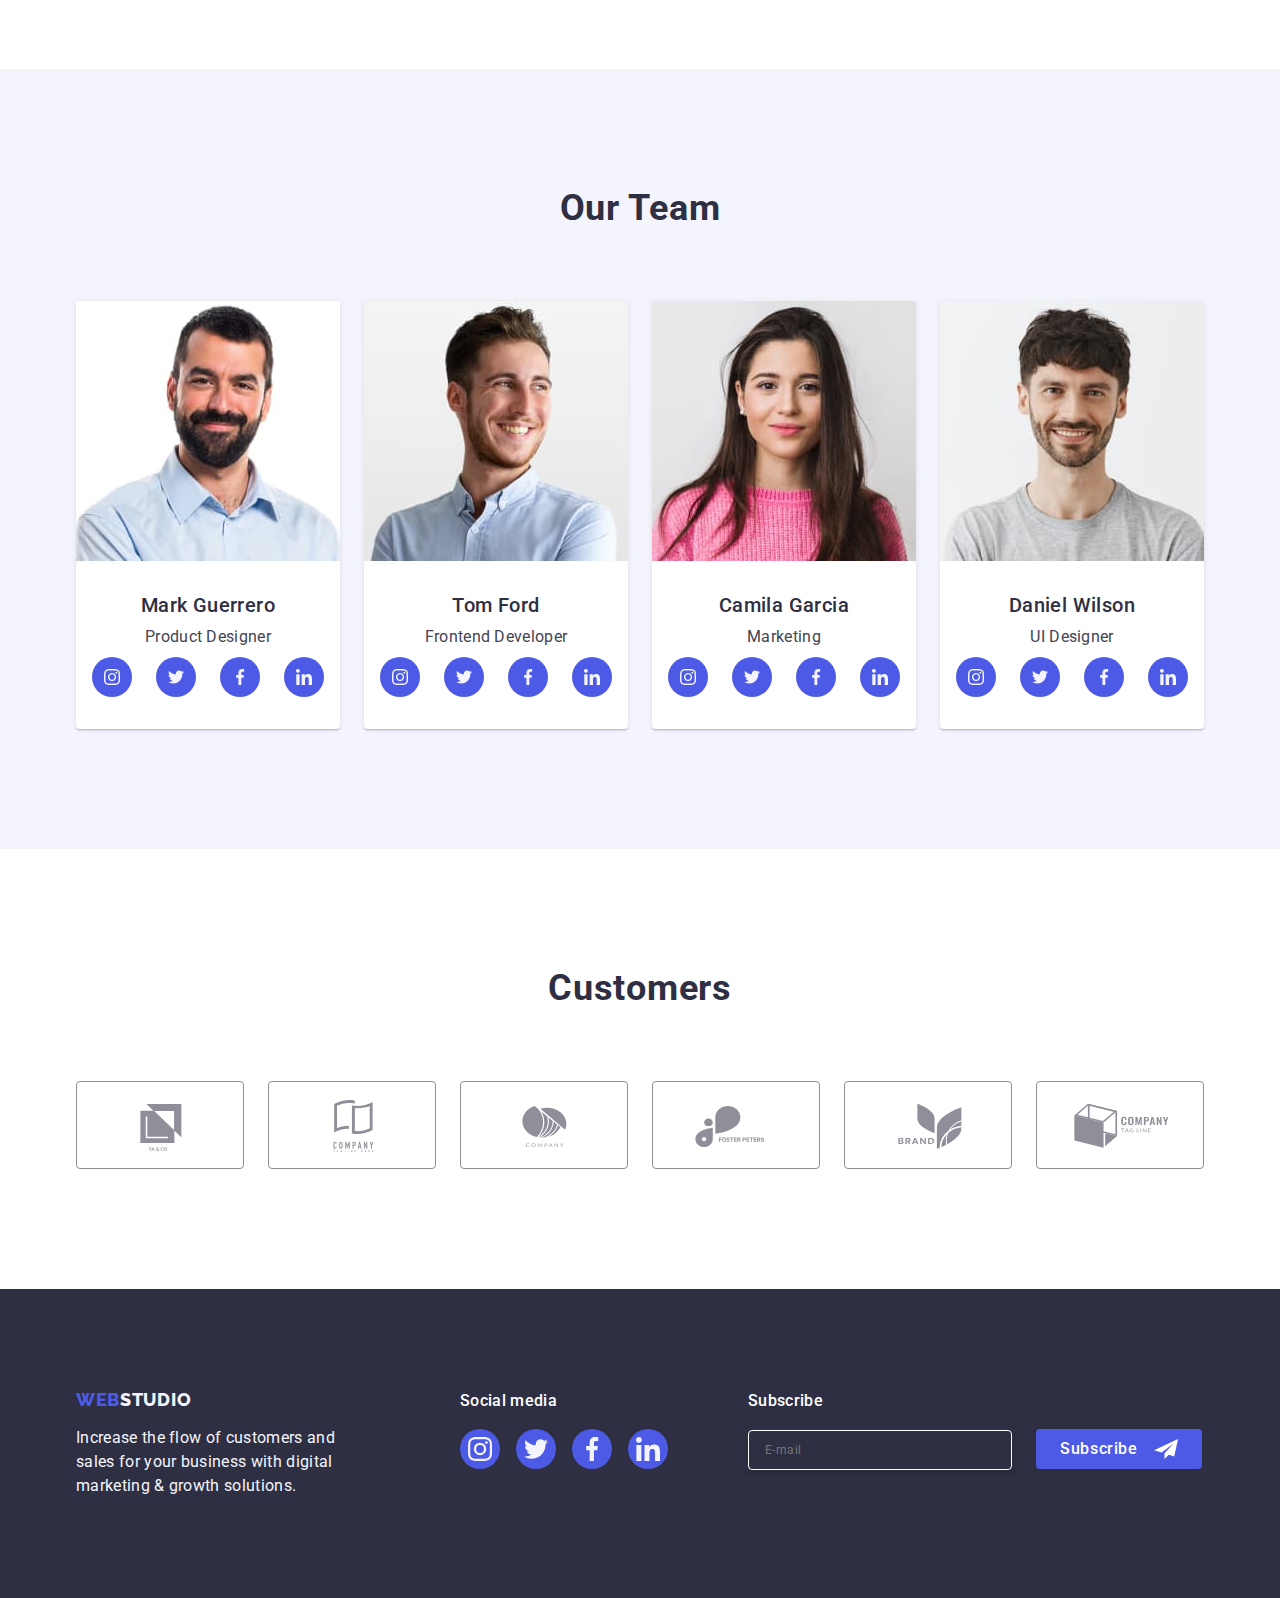
==== commit a5f0c09d: "fixed" ====
--- a/index.html
+++ b/index.html
@@ -434,7 +434,7 @@
         <div class="footer-form-wrapper">
           <p class="form-heading">Subscribe</p>
           <form class="subscribe-form">
-            <label>
+            <label class="subscribe-label">
               <input
                 class="subscribe-input"
                 type="email"
@@ -463,52 +463,66 @@
           Leave your contacts and we will call you back
         </p>
         <form>
-          <label class="form-label" for="name">Name</label>
-          <div class="input-wrapper">
+          <div class="field-wrapper">
+            <label class="form-label" for="user-name">Name</label>
+            <div class="input-wrapper">
+              <input
+                class="form-input"
+                type="text"
+                name="user-name"
+                id="user-name"
+                autofocus
+              />
+              <svg class="form-icon" width="18" height="24">
+                <use href="./images/icons.svg#icon-person"></use>
+              </svg>
+            </div>
+          </div>
+          <div class="field-wrapper">
+            <label class="form-label" for="tel">Phone</label>
+            <div class="input-wrapper">
+              <input class="form-input" type="tel" name="tel" id="tel" />
+              <svg class="form-icon" width="18" height="24">
+                <use href="./images/icons.svg#icon-phone"></use>
+              </svg>
+            </div>
+          </div>
+          <div class="field-wrapper">
+            <label class="form-label" for="mail">Email</label>
+            <div class="input-wrapper">
+              <input class="form-input" type="email" name="mail" id="mail" />
+              <svg class="form-icon" width="18" height="24">
+                <use href="./images/icons.svg#icon-email"></use>
+              </svg>
+            </div>
+          </div>
+          <div class="field-wrapper-comment">
+            <label class="form-label" for="user-comment">Comment</label>
+            <textarea
+              class="comment-field"
+              name="user-comment"
+              id="user-comment"
+              placeholder="Text input"
+            ></textarea>
+          </div>
+          <div class="field-wrapper-agreement">
             <input
-              class="form-input"
-              type="text"
-              name="name"
-              id="name"
-              autofocus
+              class="checkbox visually-hidden"
+              type="checkbox"
+              name="user-privacy"
+              id="user-privacy"
+              value="true"
             />
-            <svg class="form-icon" width="18" height="18">
-              <use href="./images/icons.svg#icon-person"></use>
-            </svg>
+            <label class="agreement" for="user-privacy"
+              >I accept the terms and conditions of the&nbsp;
+              <span class="checkbox-span">
+                <svg class="checkbox-icon" width="10" height="8">
+                  <use href="./images/icons.svg#icon-checkmark"></use>
+                </svg>
+              </span>
+              <a class="conditions-link" href=""> Privacy Policy</a>
+            </label>
           </div>
-          <label class="form-label" for="tel">Phone</label>
-          <div class="input-wrapper">
-            <input class="form-input" type="tel" name="tel" id="tel" />
-            <svg class="form-icon" width="18" height="18">
-              <use href="./images/icons.svg#icon-phone"></use>
-            </svg>
-          </div>
-          <label class="form-label" for="mail">Email</label>
-          <div class="input-wrapper">
-            <input class="form-input" type="email" name="mail" id="mail" />
-            <svg class="form-icon" width="18" height="18">
-              <use href="./images/icons.svg#icon-email"></use>
-            </svg>
-          </div>
-          <label class="form-label" for="comment">Comment</label>
-          <textarea
-            class="comment-field"
-            name="comment"
-            id="comment"
-            placeholder="Text input"
-          ></textarea>
-          <label class="agreement">
-            <input
-              class="checkbox"
-              type="checkbox"
-              name="agreement"
-            />
-            <svg class="checkbox-icon" width="16" height="16">
-              <use href="./images/icons.svg#icon-checkmark"></use>
-            </svg>            
-            I accept the terms and conditions of the&nbsp;
-            <a class="conditions-link" href=""> Privacy Policy</a>
-          </label>
           <button class="form-button" type="submit">Send</button>
         </form>
       </div>
--- a/css/styles.css
+++ b/css/styles.css
@@ -3,6 +3,7 @@
   --hover-brand: #404bbf;
   --dark: #2e2f42;
   --semi-dark: #434455;
+  --modal-form: #8e8f99;
   --light: #f4f4fd;
   --main-light: #ffffff;
   --accent: #e7e9fc;
@@ -363,6 +364,7 @@
   margin-bottom: 16px;
   color: var(--main-light);
   font-weight: var(--text-medium);
+  letter-spacing: 0.02em;
   line-height: 1.5;
 }
 .subscribe-form {
@@ -373,21 +375,21 @@
 .subscribe-input {
   padding: 8px 16px;
   width: 264px;
+  height: 40px;
   border-radius: 4px;
   border: 1px solid var(--main-light);
   box-shadow: 0px 4px 4px 0px rgba(0, 0, 0, 0.15);
   background-color: transparent;
   color: var(--main-light);
   font-size: var(--small-text);
-  line-height: 2;
+  line-height: 1.5;
   letter-spacing: 0.48px;
 }
 .subscribe-button {
   display: inline-flex;
   justify-content: center;
   align-items: center;
-  gap: 16px;
-  width: 165px;
+  min-width: 165px;
   padding: 8px 24px;
   background-color: var(--primary-brand);
   color: var(--main-light);
@@ -406,6 +408,7 @@
   background-color: var(--hover-brand);
 }
 .subscribe-button-icon {
+  margin-left: 16px;
   fill: currentColor;
 }
 .portfolio {
@@ -514,7 +517,7 @@
   transform: translate(-50%, -50%) scale(1);
   width: 408px;
   min-height: 584px;
-  padding: 72px 24px 0 24px;
+  padding: 72px 24px 24px 24px;
   background-color: #fcfcfc;
   box-shadow: 0px 2px 1px 0px rgba(0, 0, 0, 0.2),
     0px 1px 3px 0px rgba(0, 0, 0, 0.12), 0px 1px 1px 0px rgba(0, 0, 0, 0.14);
@@ -558,27 +561,32 @@
   margin-bottom: 16px;
   text-align: center;
   color: var(--dark);
-  font-weight: var(--text-medium);  
-  line-height: 1.5;
+  font-weight: var(--text-medium);
+  line-height: 1.5;
+  letter-spacing: 0.02em;
+}
+.field-wrapper {
+  margin-bottom: 8px;
 }
 .form-label {
   display: block;
   margin-bottom: 4px;
-  color: #8E8F99;
+  color: var(--modal-form);
   font-size: var(--small-text);
   line-height: 1.17;
-  letter-spacing: 0.48px;
+  letter-spacing: 0.04em;
 }
 .input-wrapper {
   position: relative;
-  margin-bottom: 8px;  
 }
 .form-input {
   width: 100%;
   height: 40px;
-  border: 1px solid rgba(46, 47, 66, 0.40);
-  border-radius: 4px;
-  padding: 11px 16px 11px 38px;
+  border: 1px solid rgba(46, 47, 66, 0.4);
+  border-radius: 4px;
+  outline: transparent;
+  background-color: transparent;
+  padding-left: 38px;
   outline: none;
   cursor: pointer;
   transition: border-color 250ms cubic-bezier(0.4, 0, 0.2, 1);
@@ -601,44 +609,56 @@
   transform: translateY(-50%);
   transition: fill 250ms cubic-bezier(0.4, 0, 0.2, 1);
 }
+.field-wrapper-comment {
+  margin-bottom: 16px;
+}
 .comment-field {
   width: 100%;
   height: 120px;
   resize: none;
-  margin-bottom: 16px;
   padding: 8px 16px;
-  border: 1px solid rgba(46, 47, 66, 0.40);
+  border: 1px solid rgba(46, 47, 66, 0.4);
+  outline: transparent;
   border-radius: 4px;
   outline: none;
   cursor: pointer;
+  background-color: transparent;
+  color: rgba(46, 47, 66, 0.4);
   font-size: var(--small-text);
   line-height: 1.17;
-  letter-spacing: 0.48px;
+  letter-spacing: 0.04em;
   transition: border-color 250ms cubic-bezier(0.4, 0, 0.2, 1);
 }
 .comment-field:hover,
 .comment-field:focus {
   border-color: var(--primary-brand);
 }
+.field-wrapper-agreement {
+  margin-bottom: 24px;
+}
 .agreement {
-  display: flex;
-  margin-bottom: 24px;  
-  align-items: center;
-  color: #8E8F99;
+  display: block;  
+  align-items: center;
+  color: var(--modal-form);
   font-size: var(--small-text);
   line-height: 1.17;
+  letter-spacing: 0.04em;
 }
 .checkbox {
   position: absolute;
   appearance: none;
 }
-.checkbox-icon {
+.checkbox-span {
+  display: inline-flex;
+  align-items: center;
+  justify-content: center;
   fill: transparent;
-  cursor: pointer;
-  padding: 2px;
+  width: 16px;
+  height: 16px;  
+  cursor: pointer;  
   border-radius: 2px;
-  border: 1px solid rgba(46, 47, 66, 0.40);
-  margin-right: 8px;
+  border: 1px solid rgba(46, 47, 66, 0.4);  
+  transition: background-color 250ms cubic-bezier(0.4, 0, 0.2, 1), border 250ms cubic-bezier(0.4, 0, 0.2, 1), fill 250ms cubic-bezier(0.4, 0, 0.2, 1);
 }
 .conditions-link {
   display: block;
@@ -646,9 +666,9 @@
   letter-spacing: 0.48px;
   text-decoration: underline;
 }
-.checkbox:checked + .checkbox-icon {
-  fill: var(--main-light);
-  background-color: var(--primary-brand);
+.checkbox:checked + .checkbox-span {
+  fill: var(--light);
+  background-color: var(--hover-brand);
   border: none;
 }
 .form-button {
@@ -656,16 +676,17 @@
   margin: 0 auto;
   padding: 16px 32px;
   min-width: 169px;
+  height: 56px;
   background-color: var(--primary-brand);
   color: var(--main-light);
   border: none;
   border-radius: 4px;
   box-shadow: 0px 4px 4px 0px rgba(0, 0, 0, 0.15);
-  font-family: inherit;
+  font-family: "Roboto", sans-serif;
   font-weight: var(--text-medium);
   font-size: var(--text);
   line-height: 1.5;
-  letter-spacing: 0.64px;
+  letter-spacing: 0.04em;
   cursor: pointer;
   transition: background-color 250ms cubic-bezier(0.4, 0, 0.2, 1);
 }
